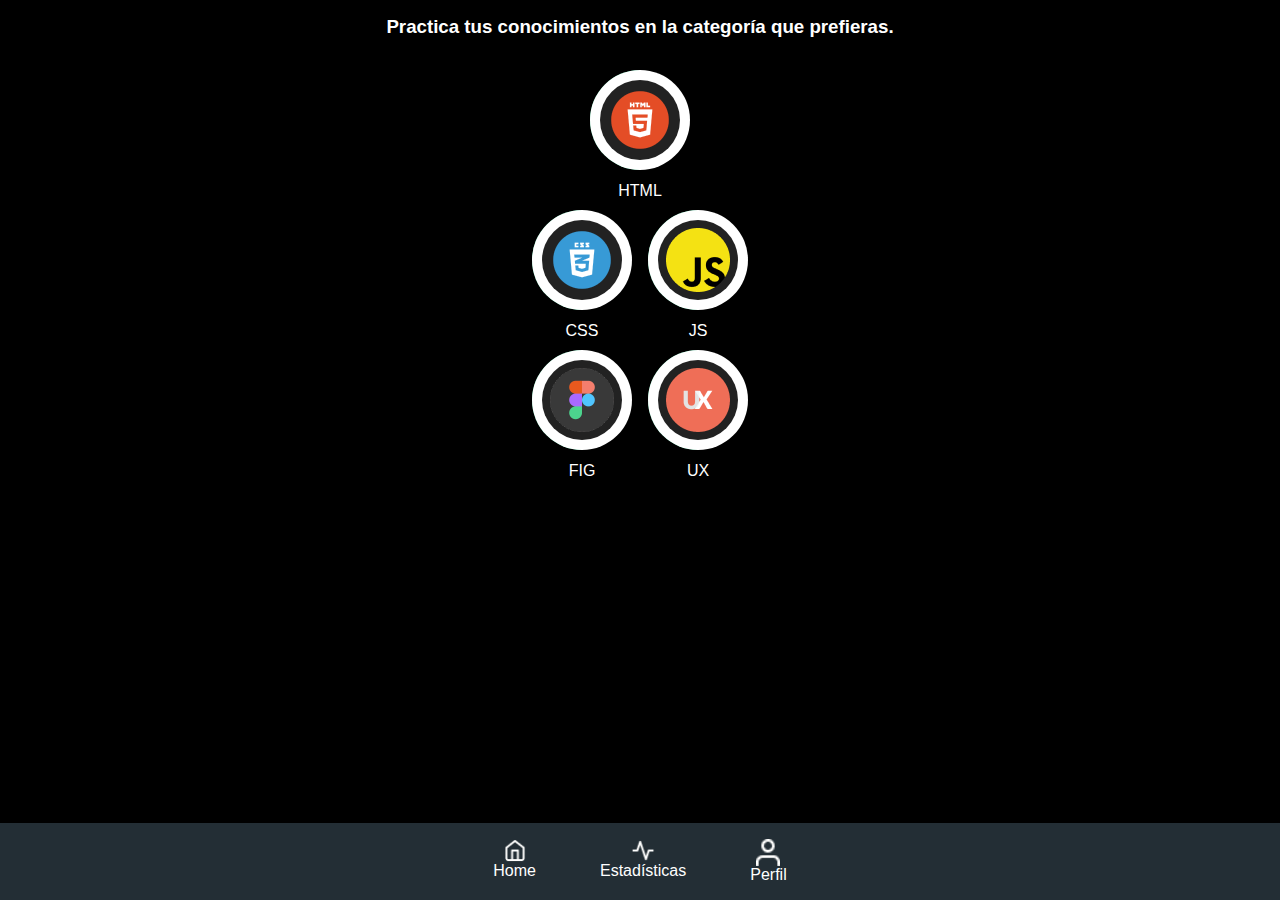
==== pages/home.html @ 40bc7f44 "inicio" ====
<!DOCTYPE html>
<html lang="en">

<head>
  <meta charset="UTF-8">
  <meta name="viewport" content="width=device-width, initial-scale=1.0">
  <title>Daily Bits</title>
  <link rel="stylesheet" type="text/css" href="../styles/home.css">
  <link rel="preconnect" href="https://fonts.googleapis.com">
  <link rel="preconnect" href="https://fonts.gstatic.com" crossorigin>
  <link
    href="https://fonts.googleapis.com/css2?family=Nunito+Sans:ital,opsz,wght@0,6..12,200..1000;1,6..12,200..1000&family=Roboto:ital,wght@0,100;0,300;0,400;0,500;0,700;0,900;1,100;1,300;1,400;1,500;1,700;1,900&display=swap"
    rel="stylesheet">
</head>

<body>
  <h3>Practica tus conocimientos en la categoría que prefieras.</h3>

  <div class="container">
    <div class="progress less" id="divHTML" style="--i:0">
      <img src="../assets/logo html.png" alt="htmlLogo"/>
      <h4>HTML</h4>
    </div>
    <div class="doubleCard">
      <div class="progress less" id="divCSS" style="--i:0">
        <img src="../assets/logo css.png" alt="cssLogo"/>
        <h4>CSS</h4>
      </div>
      <div class="progress less" id="divJS" style="--i:0">
        <img src="../assets/logo js.png" alt="jsLogo" />
        <h4>JS</h4>
      </div>
    </div>
    <div class="doubleCard">
      <div class="progress less" id="divFIG" style="--i:0">
        <img src="../assets/logo fig.png" alt="figLogo" />
        <h4>FIG</h4>
      </div>
      <div class="progress less" id="divUX" style="--i:0">
        <img src="../assets/logo ux.png" alt="uxLogo" />
        <h4>UX</h4>
      </div>
    </div>
   </div>

   <nav id="navContainer">
    
   </nav>

  <script src="../scripts/home.js" type="module"></script>
</body>

</html>
---- styles/home.css ----
* {
  margin: 0;
  padding: 0;
  font-family: 'Nunito', sans-serif;
}

body {
  background-color: #000;
  color: #fff;
}

body h3 {
  text-align: center;
  padding: 1rem;
  margin-bottom: 1rem;
}

.card-container {
  display: flex;
  flex-direction: column;
  align-items: center;
  flex-wrap: wrap;
  max-width: 800px;
  margin: 0 auto;
}

.container {
  position: relative;
  display: flex;
  flex-direction: column;
  place-content: center;
  flex-wrap: wrap;
  gap: 40px;
 align-items: center;
}

.doubleCard {
  display: flex;
  gap: 1rem;
}

.container .progress img {
  position: absolute;
  top: 50%;
  left: 50%;
  transform: translate(-50%, -50%);
  font-size: 24px;
  z-index: 1;
  font-weight: 500;
}

.container .progress h4 {
  position: absolute;
  top: 112%;
  left: 50%;
  transform: translateX(-50%);
  z-index: 1;
  font-weight: 500;
}

.container .progress {
  position: relative;
  width: 100px;
  height: 100px;
  border-radius: 50%;
  color: #fff;
  background: #FFF linear-gradient(to left, transparent 50%, #2CB67D 0);
}

.container .progress::before {
  content: '';
  display: block;
  height: 100%;
  margin-left: 50%;
  transform-origin: left;
  border-radius: 0 100% 100% 0/50%;
  background: #2CB67D;
  transform: rotate(calc(var(--i) * 0.01turn));
}

.container .progress::after {
  content: '';
  position: absolute;
  inset: 10px;
  border-radius: 50%;
  background: #222;
}

.container .progress.less::before {
  background: #FFF;
  transform: rotate(calc((var(--i) - 50) * 0.01turn));
}

nav {
  display: flex;
  justify-content: center;
  padding: 1rem;
  background-color: #232E35;
  color: #fff;
  position: absolute;
  bottom: 0;
  width: -webkit-fill-available;
}

nav ul {
  display: flex;
  gap: 4rem;
}

nav ul li{
  list-style: none;
  display: flex;
  flex-direction: column;
  align-items: center
}


nav ul li a{
  text-decoration: none;
  list-style: none;
  color: #fff;
}

nav ul li img{
  width: 24px;
}
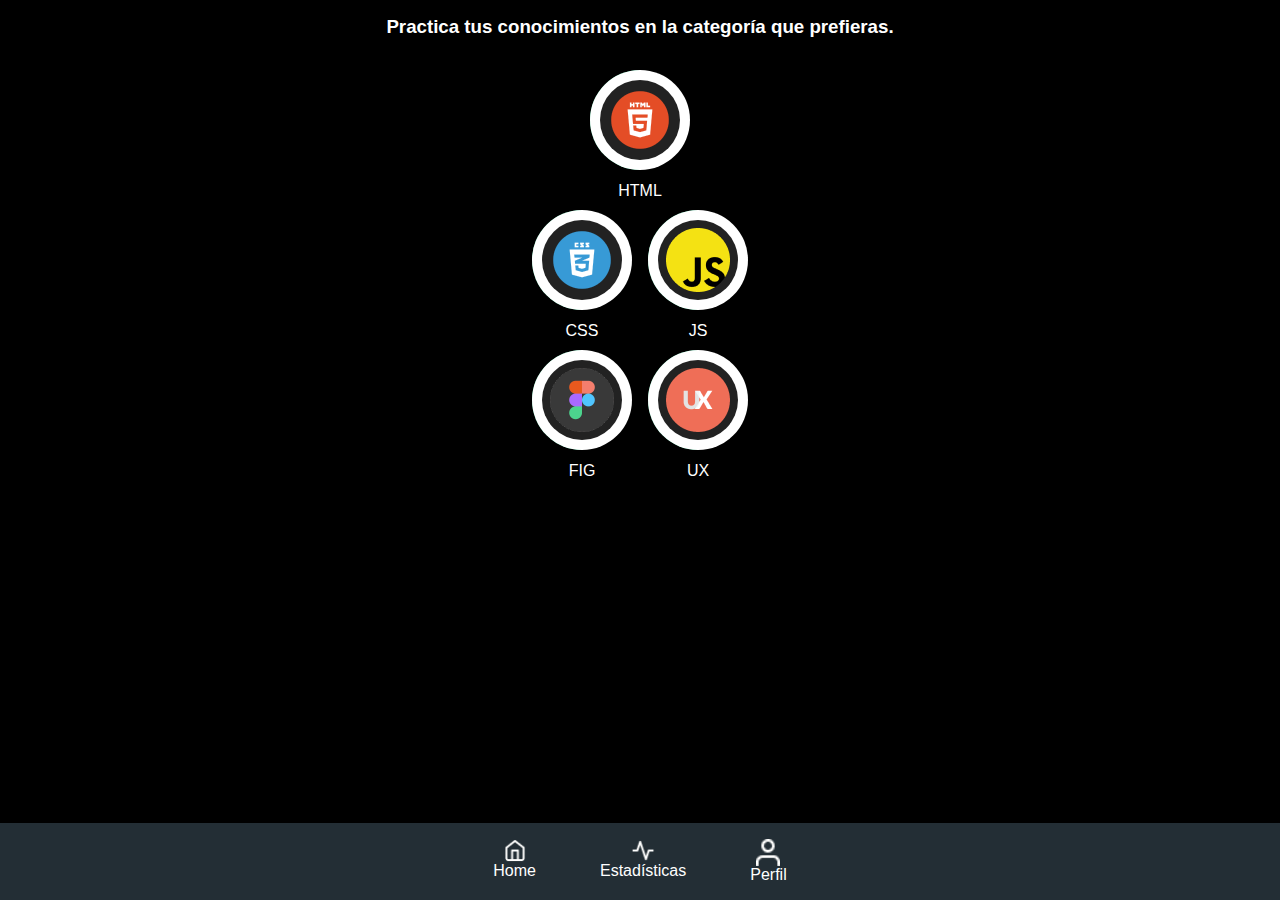
==== commit e2a57ec6: "preguntas, validaciones, progreso, perfil, estadistica" ====
--- a/pages/home.html
+++ b/pages/home.html
@@ -18,27 +18,27 @@
 
   <div class="container">
     <div class="progress less" id="divHTML" style="--i:0">
-      <img src="../assets/logo html.png" alt="htmlLogo"/>
-      <h4>HTML</h4>
+      <img id="divHTML" src="../assets/logo html.png" alt="htmlLogo"/>
+      <h4 id="divHTML">HTML</h4>
     </div>
     <div class="doubleCard">
       <div class="progress less" id="divCSS" style="--i:0">
-        <img src="../assets/logo css.png" alt="cssLogo"/>
-        <h4>CSS</h4>
+        <img id="divCSS" src="../assets/logo css.png" alt="cssLogo"/>
+        <h4 id="divCSS">CSS</h4>
       </div>
       <div class="progress less" id="divJS" style="--i:0">
-        <img src="../assets/logo js.png" alt="jsLogo" />
-        <h4>JS</h4>
+        <img id="divJS" src="../assets/logo js.png" alt="jsLogo" />
+        <h4 id="divJS" >JS</h4>
       </div>
     </div>
     <div class="doubleCard">
       <div class="progress less" id="divFIG" style="--i:0">
-        <img src="../assets/logo fig.png" alt="figLogo" />
-        <h4>FIG</h4>
+        <img id="divFIG" src="../assets/logo fig.png" alt="figLogo" />
+        <h4 id="divFIG">FIG</h4>
       </div>
       <div class="progress less" id="divUX" style="--i:0">
-        <img src="../assets/logo ux.png" alt="uxLogo" />
-        <h4>UX</h4>
+        <img id="divUX" src="../assets/logo ux.png" alt="uxLogo" />
+        <h4 id="divUX">UX</h4>
       </div>
     </div>
    </div>
--- a/styles/home.css
+++ b/styles/home.css
@@ -125,3 +125,7 @@
   width: 24px;
 }
 
+
+#avatar{
+   border-radius: 25px;
+}
